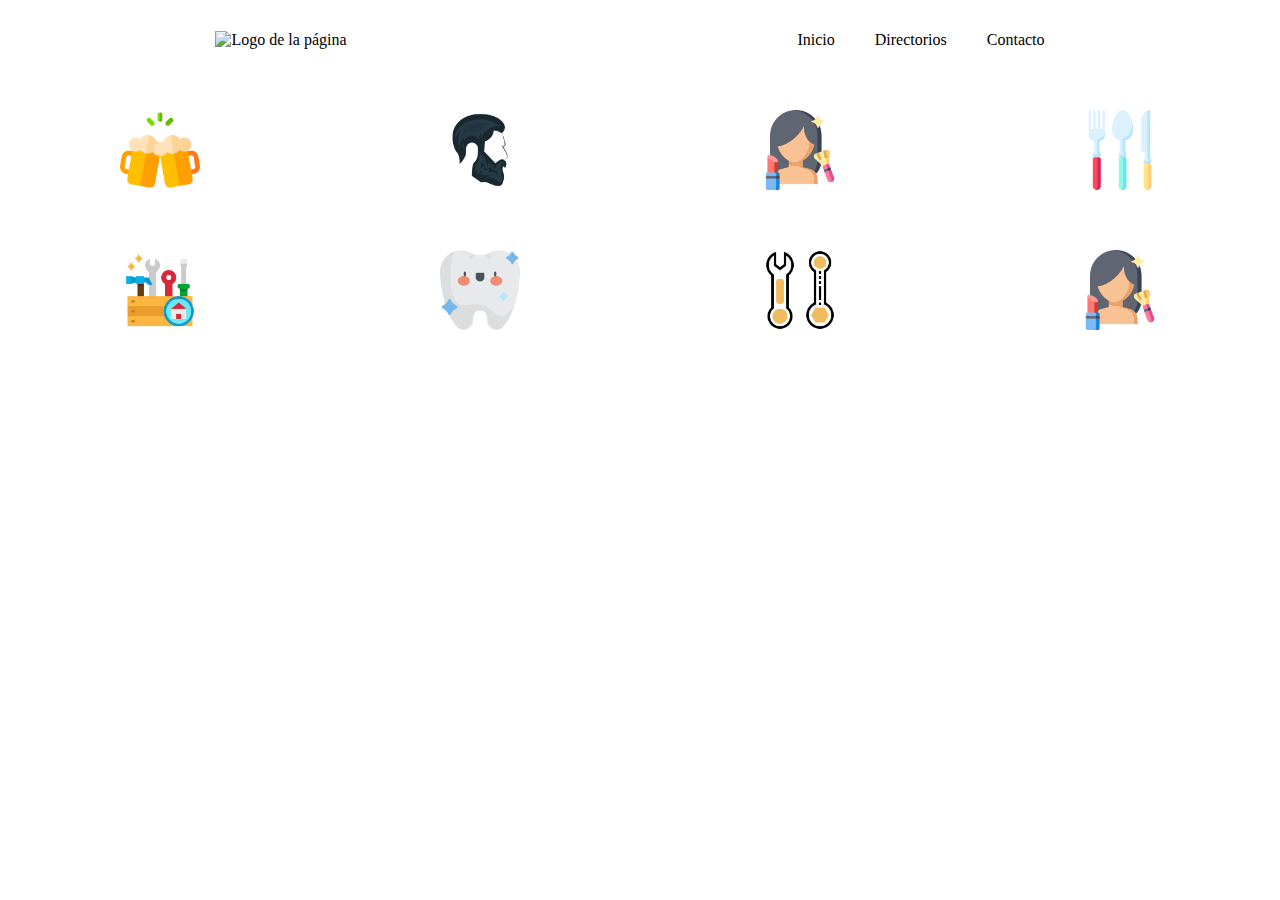
==== index.html @ 97968dee "Renombrar inicio.html a index.html para deploy" ====
<html>
    <head>
        <title></title>
        <meta charset="utf-8">
        <link rel="stylesheet" type="text/css" href="css/estilo.css">
        <link href="https://fonts.googleapis.com/css2?family=Roboto&display=swap" rel="stylesheet"> 
    </head>
    <body>
        <header class="header">
            <figure>
                <img alt="Logo de la página" src="logo.png">
            </figure>
            <nav class="menu">
                <ol>
                    <li>
                        <a class="link" href="#inicio">Inicio</a>
                    </li>
                    <li>
                        <a class="link" href="#directorios">Directorios</a>
                    </li>
                    <li>
                        <a class="link" href="#contacto">Contacto</a>
                    </li>
                </ol>
            </nav>
        </header>
        <div class="menu-servicios">
            <a href="#cerveza" class=""><img src="images/cerveza.png" width="80"/></a>
            <a href="#berberia" class=""><img src="images/barberia.png" width="80"/></a>
            <a href="maquillaje.html" class=""><img src="images/maquillaje.png" width="80"></a>
            <a href="#comida" class=""><img src="images/comida.png" width="80"></a>
            <a href="#reparacion" class=""><img src="images/reparacion.png" width="80"></a>
            <a href="#dentista" class=""><img src="images/dentista.png" width="80"/></a>
            <a href="#mecanico" class=""><img src="images/mecanico.png" width="80"/></a>
            <a href="#maquillaje" class=""><img src="images/maquillaje.png" width="80"></a>
            <!--<a href="#comida" class=""><img src="images/comida.png" width="80"></a>
            <a href="#reparacion" class=""><img src="images/reparacion.png" width="80"></a>
            -->
        </div>     
    </body>
</html>
---- css/estilo.css ----
body {
    margin: 0px;
}
header{
    display: flex;
    height: 80px;
    width:100%;
    align-items: center;
    justify-content: space-around;
    flex-wrap: wrap;
}
ol,ul {
    margin: 0;
    padding: 0;
    list-style: none;
}
figure {
    margin:0;
}
.header a {
    color: black;
    text-decoration: none;
}
.menu {
    height: inherit;
}
.header ol {
    display: flex;
    height: inherit;
}
.header ol li {
    height: inherit;
}
.header a {
    display:flex;
    align-items: center;
    height:inherit;
    padding:0px 20px;
}
.menu-servicios{
    width: 100%;
    height:auto ;
    display: flex;
    flex-wrap: wrap;
    align-items: center;
    justify-content: center;
    text-align: center;
}
.menu-servicios a{
    width: 25%;
    height: auto;
    display: flex;
    justify-content: center;
    padding: 30px 0px;
}
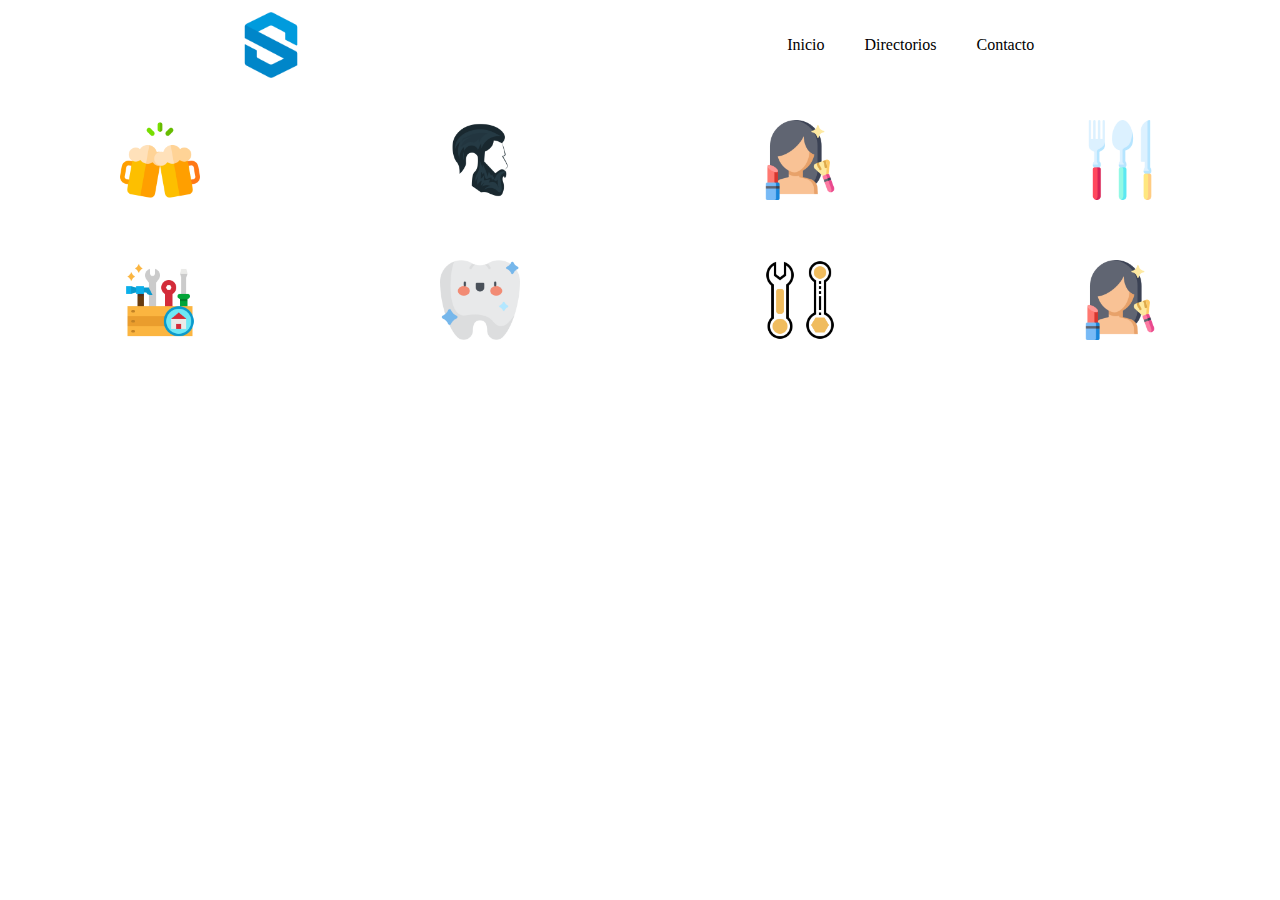
==== commit 2d9e642a: "Ya quedó el chingado favicon" ====
--- a/index.html
+++ b/index.html
@@ -1,6 +1,7 @@
 <html>
     <head>
-        <title></title>
+        <title>Contacta</title>
+        <link rel="icon" type="image/jpg" href="favicon.ico"/>
         <meta charset="utf-8">
         <link rel="stylesheet" type="text/css" href="css/estilo.css">
         <link href="https://fonts.googleapis.com/css2?family=Roboto&display=swap" rel="stylesheet"> 
@@ -13,7 +14,7 @@
             <nav class="menu">
                 <ol>
                     <li>
-                        <a class="link" href="#inicio">Inicio</a>
+                        <a class="link" href="index.html">Inicio</a>
                     </li>
                     <li>
                         <a class="link" href="#directorios">Directorios</a>
--- a/css/estilo.css
+++ b/css/estilo.css
@@ -3,7 +3,7 @@
 }
 header{
     display: flex;
-    height: 80px;
+    height: 90px;
     width:100%;
     align-items: center;
     justify-content: space-around;
@@ -16,6 +16,10 @@
 }
 figure {
     margin:0;
+    height: inherit;
+}
+img{
+    height: inherit;
 }
 .header a {
     color: black;
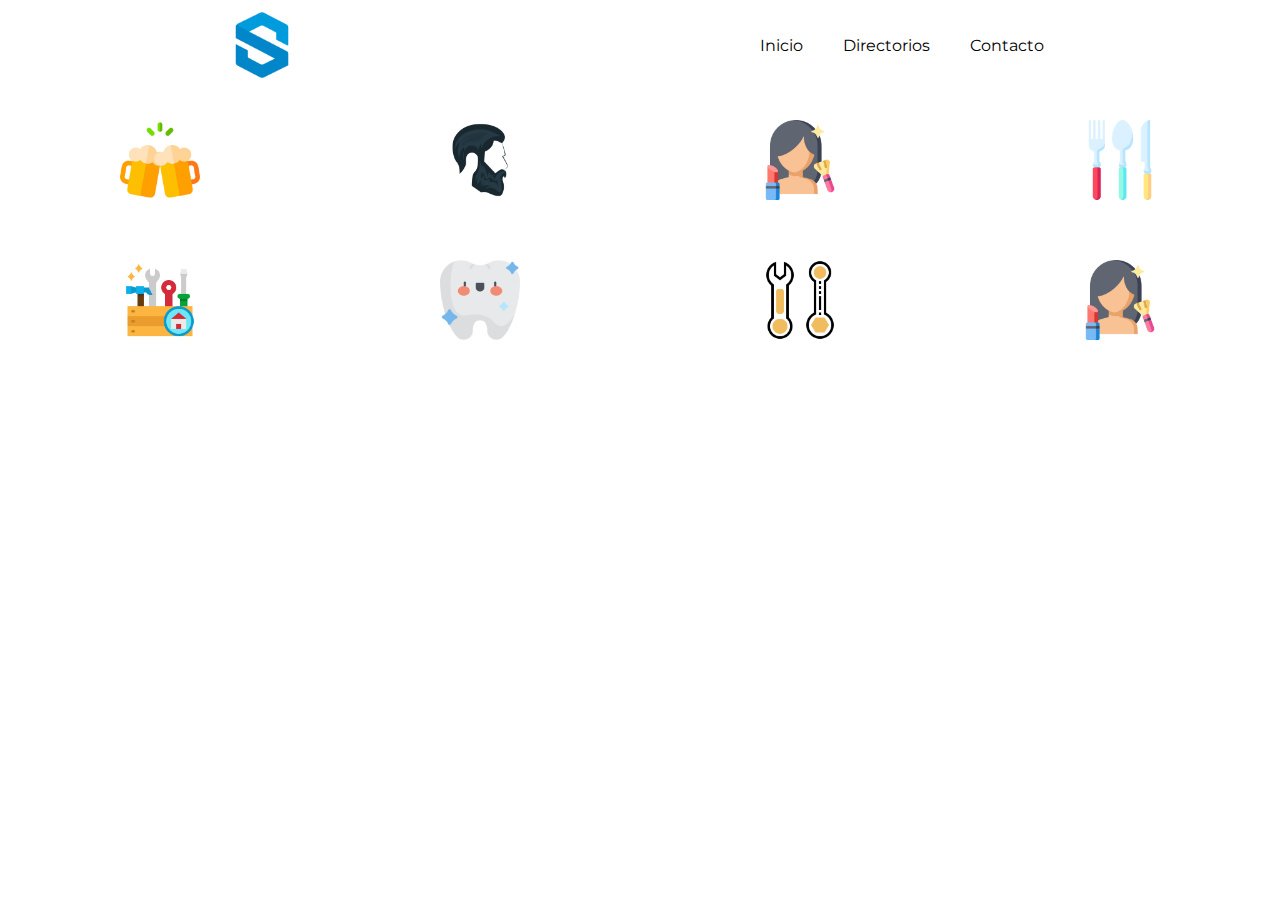
==== commit 5d7fe831: "Tengo un desordén, mañana lo arreglo, en serio" ====
--- a/index.html
+++ b/index.html
@@ -4,7 +4,8 @@
         <link rel="icon" type="image/jpg" href="favicon.ico"/>
         <meta charset="utf-8">
         <link rel="stylesheet" type="text/css" href="css/estilo.css">
-        <link href="https://fonts.googleapis.com/css2?family=Roboto&display=swap" rel="stylesheet"> 
+        <link href="https://fonts.googleapis.com/css2?family=Roboto&display=swap" rel="stylesheet">
+        <link href="https://fonts.googleapis.com/css2?family=Montserrat:wght@300&display=swap" rel="stylesheet"> 
     </head>
     <body>
         <header class="header">
@@ -28,7 +29,7 @@
         <div class="menu-servicios">
             <a href="#cerveza" class=""><img src="images/cerveza.png" width="80"/></a>
             <a href="#berberia" class=""><img src="images/barberia.png" width="80"/></a>
-            <a href="maquillaje.html" class=""><img src="images/maquillaje.png" width="80"></a>
+            <a href="negocios/html/maquillaje.html" class=""><img src="images/maquillaje.png" width="80"></a>
             <a href="#comida" class=""><img src="images/comida.png" width="80"></a>
             <a href="#reparacion" class=""><img src="images/reparacion.png" width="80"></a>
             <a href="#dentista" class=""><img src="images/dentista.png" width="80"/></a>
--- a/css/estilo.css
+++ b/css/estilo.css
@@ -1,4 +1,5 @@
-body {
+body, h3{
+    font-family: 'Montserrat', sans-serif;
     margin: 0px;
 }
 header{
@@ -20,6 +21,11 @@
 }
 img{
     height: inherit;
+}
+h1 {
+    font-family: 'Montserrat', sans-serif;
+    display: flex;
+    justify-content: center;
 }
 .header a {
     color: black;
@@ -56,4 +62,41 @@
     display: flex;
     justify-content: center;
     padding: 30px 0px;
+}
+.container {
+    max-width: 1265px;
+    flex-wrap: wrap;
+    display: flex;
+    align-items: center;
+    justify-content: center;
+    margin: 0 0;
+    padding: 0 0;
+}
+.negocio-container {
+    margin: 0 40px;
+    margin-top: -50%;
+    background-color: rgba(255,255,255, 0.8);
+    position: relative;
+    padding: 20px;
+    text-align: center;
+    border-radius: 10px;
+}
+.negocio-container a {
+    text-decoration: none;
+    color: black;
+    font-family: 'Montserrat', sans-serif;
+}
+.negocio {
+    margin: 1%;
+    width: 30%;
+    height: 300px;
+    flex-shrink: 0;
+    border-radius: 10px;
+    overflow: hidden;
+}
+.negocio img {
+    object-fit: cover;
+    width: inherit;
+    height: inherit;
+    opacity: 0.6;
 }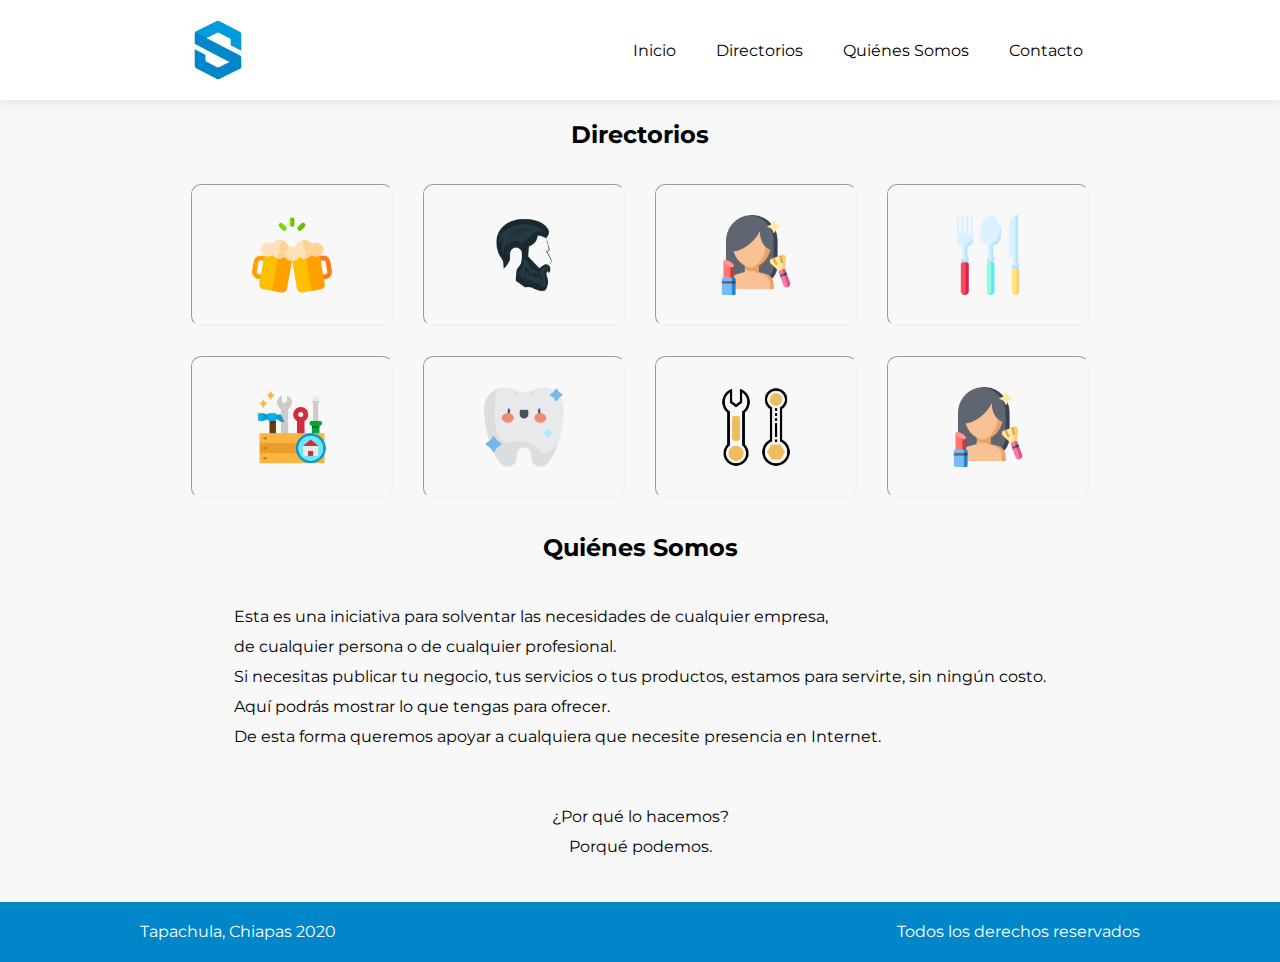
==== commit 26e2eb68: "Backup antes del descontrol" ====
--- a/index.html
+++ b/index.html
@@ -21,11 +21,18 @@
                         <a class="link" href="#directorios">Directorios</a>
                     </li>
                     <li>
+                        <a class="link" href="#quienes-somos">Quiénes Somos</a>
+                    </li>
+                    <li>
                         <a class="link" href="#contacto">Contacto</a>
                     </li>
                 </ol>
             </nav>
         </header>
+        <div class="container">
+           <h2>Directorios</h2> 
+        </div>
+        <div class="container-servicios">
         <div class="menu-servicios">
             <a href="#cerveza" class=""><img src="images/cerveza.png" width="80"/></a>
             <a href="#berberia" class=""><img src="images/barberia.png" width="80"/></a>
@@ -38,6 +45,29 @@
             <!--<a href="#comida" class=""><img src="images/comida.png" width="80"></a>
             <a href="#reparacion" class=""><img src="images/reparacion.png" width="80"></a>
             -->
-        </div>     
+        </div>
+        </div>
+        <div class="container">
+           <h2 id="quienes-somos">Quiénes Somos</h2>
+        </div>
+        <div class="container-parrafos">     
+           <p class="parrafo">Esta es una iniciativa para solventar las necesidades de cualquier empresa,<br>de cualquier persona o de cualquier profesional.<br>Si necesitas publicar tu negocio, tus servicios o tus productos, estamos para servirte, sin ningún costo.<br>
+            Aquí podrás mostrar lo que tengas para ofrecer.<br>
+            De esta forma queremos apoyar a cualquiera que necesite presencia en Internet.
+           </p>
+        </div>
+        <div class="container-parrafos">
+            <p class="parrafo" style="text-align:center;">
+            ¿Por qué lo hacemos?
+            <br>
+            Porqué podemos.
+            </p>
+        </div>
+        <footer class="footer">
+            <div class="container">
+                <div>Tapachula, Chiapas 2020</div>
+                <div> Todos los derechos reservados</div>
+            </div>
+        </footer>
     </body>
 </html>
--- a/css/estilo.css
+++ b/css/estilo.css
@@ -1,14 +1,17 @@
 body, h3{
     font-family: 'Montserrat', sans-serif;
     margin: 0px;
+    background-color:#f8f8f8;
 }
 header{
     display: flex;
-    height: 90px;
+    height: 100px;
     width:100%;
     align-items: center;
     justify-content: space-around;
     flex-wrap: wrap;
+    background-color: white;
+    box-shadow: 0 4px 10px rgba(0, 0, 0, 0.08);
 }
 ol,ul {
     margin: 0;
@@ -16,8 +19,12 @@
     list-style: none;
 }
 figure {
-    margin:0;
     height: inherit;
+    margin: 0;
+}
+.header figure{
+    height: 80px;
+    align-items: center;
 }
 img{
     height: inherit;
@@ -30,6 +37,9 @@
 .header a {
     color: black;
     text-decoration: none;
+}
+.header a:hover{
+    color: #0086C9;
 }
 .menu {
     height: inherit;
@@ -47,8 +57,18 @@
     height:inherit;
     padding:0px 20px;
 }
+.container-servicios {
+    max-width: 1000px;
+    flex:1;
+    margin: 0 auto;
+    display: inherit;
+    justify-content: inherit;
+    align-items: inherit;
+    height: inherit;
+    flex-wrap: inherit;
+}
 .menu-servicios{
-    width: 100%;
+    width: 1000px;
     height:auto ;
     display: flex;
     flex-wrap: wrap;
@@ -57,20 +77,58 @@
     text-align: center;
 }
 .menu-servicios a{
-    width: 25%;
+    width: 20%;
+    margin: 15px;
     height: auto;
     display: flex;
     justify-content: center;
     padding: 30px 0px;
+    border: 1px inset;
+    border-radius: 10px;
+}
+.menu-servicios a:visited {
+    color: initial;
 }
 .container {
+    max-width: 1000px;
+    flex: 1;
+    margin: 0 auto;
+    display: inherit;
+    justify-content: inherit;
+    align-items: inherit;
+    height: inherit;
+    flex-wrap: inherit;
+    }
+.container1 {
     max-width: 1265px;
     flex-wrap: wrap;
     display: flex;
     align-items: center;
     justify-content: center;
-    margin: 0 0;
-    padding: 0 0;
+    margin: 20px;
+    padding: 20px;
+}
+.container h2{
+    text-align: center;
+}
+.container-parrafos {
+    margin-top: 30px;
+    margin-bottom: 30px;
+    padding-top: 10px;
+    padding-bottom: 10px;
+    width: auto;
+    display: flex;
+    align-items: center;
+    flex-wrap: wrap;
+    justify-content: space-around;
+}
+.parrafo{
+    margin: 0;
+    width: 80%;
+    line-height: 30px;
+    display:flex;
+    align-items:center;
+    justify-content: space-around;
 }
 .negocio-container {
     margin: 0 40px;
@@ -88,7 +146,7 @@
 }
 .negocio {
     margin: 1%;
-    width: 30%;
+    width: 29%;
     height: 300px;
     flex-shrink: 0;
     border-radius: 10px;
@@ -99,4 +157,12 @@
     width: inherit;
     height: inherit;
     opacity: 0.6;
-}+}
+.footer{
+    height: 60px;
+    background-color: #0086C9;
+    display: flex;
+    align-items: center;
+    justify-content: space-between;
+    color: white;
+}
